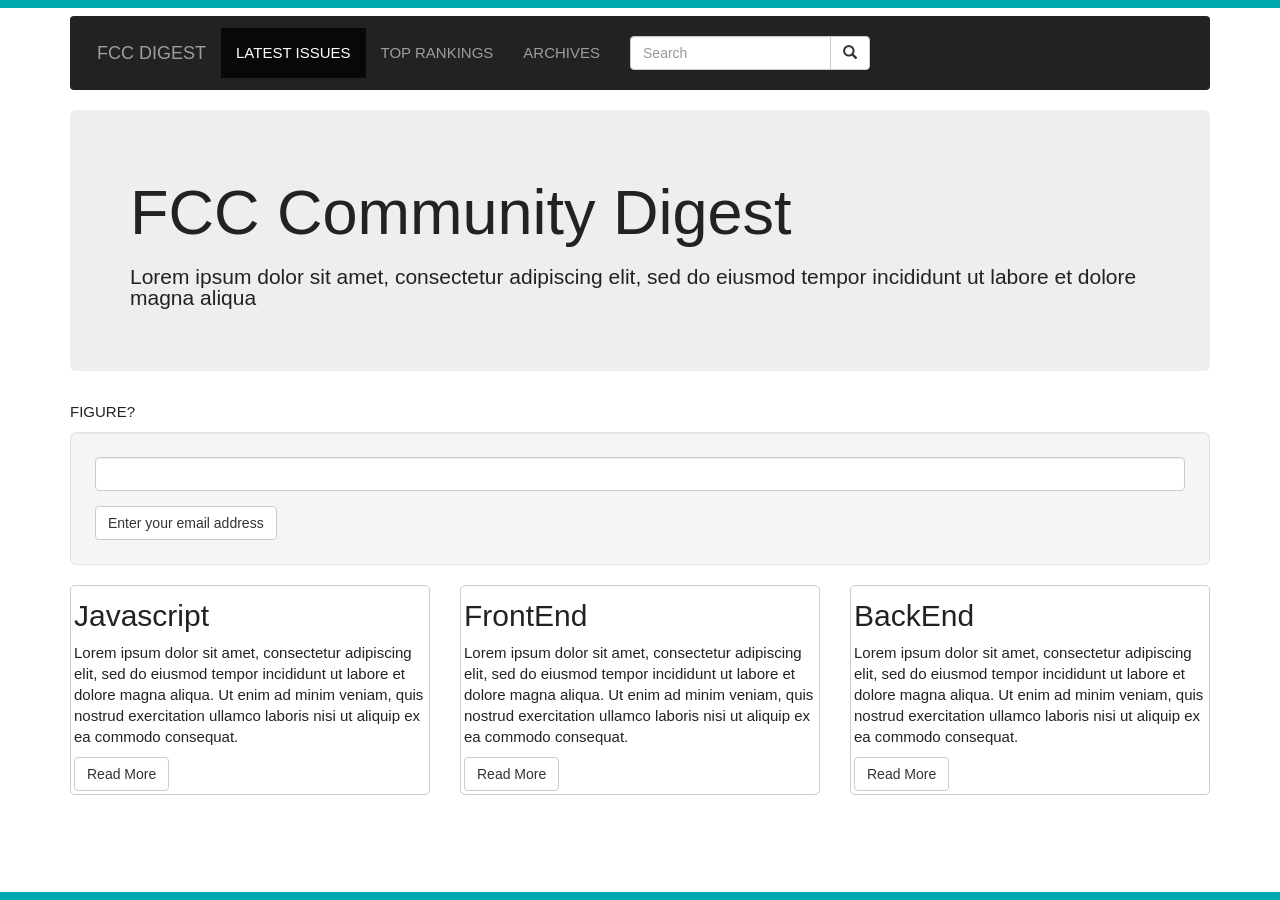
==== index.html @ cb33bf66 "draft: first commit" ====
<!doctype html>

<html lang="en">

<head>
    <meta charset="utf-8">

    <title>FreeCodeCamp Digest</title>
    <meta name="description" content="FreeCodeCamp Digest">
    <meta name="Evaristo" content="SitePoint">

    <!-- Latest compiled and minified CSS -->
    <link rel="stylesheet" href="https://maxcdn.bootstrapcdn.com/bootstrap/3.3.7/css/bootstrap.min.css">
    <!--[if lt IE 9]>
    <script src="https://cdnjs.cloudflare.com/ajax/libs/html5shiv/3.7.3/html5shiv.js"></script>
  <![endif]-->
    <!--<link rel="stylesheet" href="css/styles.css?v=1.0">-->
    <link rel="stylesheet" href="css/styles2.css">
</head>

<body class="news index">

    <header>
        <!--            <div class="navbar easybar">
                <div class="menulinks" style="cursor:pointer" onclick="window.location.href='/'">
                    <a href="/"></a>
                </div>
                <div class="menulink"><a href="*" class="archives">ARCHIVES</a>
                    <span class="divisor">|</span>
                    <a href="*" class="search">SEARCH</a></div>
            </div>

-->
        <div class="container">

            <nav class="navbar navbar-inverse easybar">
                <!--http://stackoverflow.com/questions/18529274/change-navbar-color-in-twitter-bootstrap-3-->
                <div class="container-fluid">

                    <div class="navbar-header">
                        <a class="navbar-brand" href="index.html">FCC Digest</a>
                    </div>

                    <ul class="nav navbar-nav">
                        <li class="active"><a href="index.html">Latest Issues</a></li>
                        <li><a href="list.html">Top Rankings</a></li>
                        <li><a href="reference.html">Archives</a></li>
                    </ul>


                    <form class="navbar-form navbar-left easybar">
                        <div class="input-group">
                            <input type="text" class="form-control" placeholder="Search">
                            <div class="input-group-btn">
                                <button class="btn btn-default" type="submit">
<i class="glyphicon glyphicon-search"></i>
</button>
                            </div>
                        </div>
                    </form>

                </div>

            </nav>

        </div>

    </header>

    <main class="landingpage">
        <div class="container">
            <div class="jumbotron">
                <h1>FCC Community Digest</h1>
                <p>Lorem ipsum dolor sit amet, consectetur adipiscing elit, sed do eiusmod tempor incididunt ut labore et dolore magna aliqua</p>
            </div>
            <!--<p>This is some text.</p>
            <p>This is another text.</p>-->
        </div>

        <div class="container">
            <p>FIGURE?</p>
        </div>
        <div class="container">
            <div class="well well-lg">
                <form>
                    <div class="form-group">
                        <input type="email" class="form-control" id="email">
                    </div>
                    <button type="submit" class="btn btn-default">Enter your email address</button>
                </form>
            </div>
        </div>

    </main>

    <section>
        <div class='container'>
            <div class='row'>
                <div class='col-md-4'>
                    <div class='recentlinks'>
                        <h2>Javascript</h2>
                        <p>Lorem ipsum dolor sit amet, consectetur adipiscing elit, sed do eiusmod tempor incididunt ut labore et dolore magna aliqua. Ut enim ad minim veniam, quis nostrud exercitation ullamco laboris nisi ut aliquip ex ea commodo consequat.
                        </p>
                        <a href='list.html' class='btn btn-default'>Read More</a>
                    </div>
                </div>
                <div class='col-md-4'>
                    <div class='recentlinks'>
                        <h2>FrontEnd</h2>
                        <p>Lorem ipsum dolor sit amet, consectetur adipiscing elit, sed do eiusmod tempor incididunt ut labore et dolore magna aliqua. Ut enim ad minim veniam, quis nostrud exercitation ullamco laboris nisi ut aliquip ex ea commodo consequat.
                        </p>
                        <a href='list.html' class='btn btn-default'>Read More</a>
                    </div>
                </div>
                <div class='col-md-4'>
                    <div class='recentlinks'>
                        <h2>BackEnd</h2>
                        <p>Lorem ipsum dolor sit amet, consectetur adipiscing elit, sed do eiusmod tempor incididunt ut labore et dolore magna aliqua. Ut enim ad minim veniam, quis nostrud exercitation ullamco laboris nisi ut aliquip ex ea commodo consequat.
                        </p>
                        <a href='list.html' class='btn btn-default'>Read More</a>
                    </div>
                </div>
            </div>
        </div>
    </section>

    <footer></footer>

    <div id="b-b"></div>







    <!-- jQuery library -->
    <script src="https://ajax.googleapis.com/ajax/libs/jquery/3.2.1/jquery.min.js"></script>
    <!-- Latest compiled JavaScript -->
    <script src="https://maxcdn.bootstrapcdn.com/bootstrap/3.3.7/js/bootstrap.min.js"></script>
    <!--<script src="js/scripts.js"></script>-->

</body>

</html>
<!--
References
* https://stackoverflow.com/questions/19010845/how-do-i-add-a-margin-between-bootstrap-columns-without-wrapping
-->
---- css/styles.css ----
body.news.index {
    border-top-color: #00a9ae;
}

body {
    font-family: "Helevetica Neue", Arial;
    font-size: 15px;
    border-top: 8px solid #f4f4f4;
    position: relative;
    color: #222222;
    margin: 0px;
    line-height: 1.4em;
    padding-top: 8px;
    min-height: 100vh;
    display: block;
}

* {
    box-sizing: border-box;
}

div.easybar {
    padding: 12px;
    font-size: 15px;
    text-transform: uppercase;
    position: relative;
    /**float: left;
    line-height: 1.0em;
    font-weight: 500;**/
}

header {
    text-align: center;
}
---- css/styles2.css ----
/**https://bootstrapbay.com/blog/customize-bootstrap/**/

body.news.index {
    border-top-color: #00a9ae;
    border-bottom-color: #00a9ae;
}

body {
    font-family: "Helevetica Neue", Arial;
    font-size: 15px;
    border-top: 8px solid #f4f4f4;
    position: relative;
    color: #222222;
    margin: 0px;
    line-height: 1.4em;
    padding-top: 8px;
    min-height: 100vh;
    display: block;
}

* {
    box-sizing: border-box;
}

.navbar {
    border: 0px;
}

nav.easybar {
    padding: 12px;
    font-size: 15px;
    text-transform: uppercase;
    position: relative;
    /**float: left;
    line-height: 1.0em;
    font-weight: 500;**/
}

header {
    text-align: center;
}

#b-b {
    background-color: #00a9ae;
    position: absolute;
    bottom: 0px;
    height: 8px;
    width: 100%;
}

H1 {
    color: #00a9ae;
    line-height: 1.4em;
    font-size: 2.5em;
    font-weight: 300;
    display: block;
    font-size: 2em;
    -webkit-margin-before: 0.67em;
    -webkit-margin-after: 0.67em;
    -webkit-margin-start: 0px;
    -webkit-margin-end: 0px;
}

H1,
H2,
H3 {
    margin: 10px 0 10px 0;
}

column2 {
    -webkit-column-count: 2;
    -moz-column-count: 2;
    column-count: 2;
}

.columns {
    /* -webkit-column-gap: 20px; */
    -moz-column-gap: 20px;
    column-gap: 20px;
}

.recentlinks {
    padding: 3px;
    border: 1px solid #ccc;
    margin: 0px;
    border-radius: 5px;
}


/*.jbtrchart {
    max-height: 50px;
}*/

.chart {
    width: 100%;
    max-height: 100px;
}


/*------------------------------------------------------*/

#myInput {
    background-image: url('/css/searchicon.png');
    /* Add a search icon to input */
    background-position: 10px 12px;
    /* Position the search icon */
    background-repeat: no-repeat;
    /* Do not repeat the icon image */
    width: 100%;
    /* Full-width */
    font-size: 16px;
    /* Increase font-size */
    padding: 12px 20px 12px 40px;
    /* Add some padding */
    border: 1px solid #ddd;
    /* Add a grey border */
    margin-bottom: 12px;
    /* Add some space below the input */
}

#myUL,
#myUL2 {
    /* Remove default list styling */
    list-style-type: none;
    padding: 0;
    margin: 0;
}

#myUL li a {
    border: 1px solid #ddd;
    /* Add a border to all links */
    margin-top: -1px;
    /* Prevent double borders */
    background-color: #f6f6f6;
    /* Grey background color */
    padding: 12px;
    /* Add some padding */
    text-decoration: none;
    /* Remove default text underline */
    font-size: 18px;
    /* Increase the font-size */
    color: black;
    /* Add a black text color */
    display: block;
    /* Make it into a block element to fill the whole list */
}

#myUL li a.header {
    background-color: #e2e2e2;
    /* Add a darker background color for headers */
    cursor: default;
    /* Change cursor style */
}

#myUL li a:hover:not(.header) {
    background-color: #eee;
    /* Add a hover effect to all links, except for headers */
}

#myUL2 li {
    border: 1px solid #ddd;
    /* Add a border to all links */
    margin-top: -1px;
    /* Prevent double borders */
    background-color: #f6f6f6;
    /* Grey background color */
    padding: 12px;
    /* Add some padding */
    text-decoration: none;
    /* Remove default text underline */
    font-size: 18px;
    /* Increase the font-size */
    color: black;
    /* Add a black text color */
    display: block;
    /* Make it into a block element to fill the whole list */
}
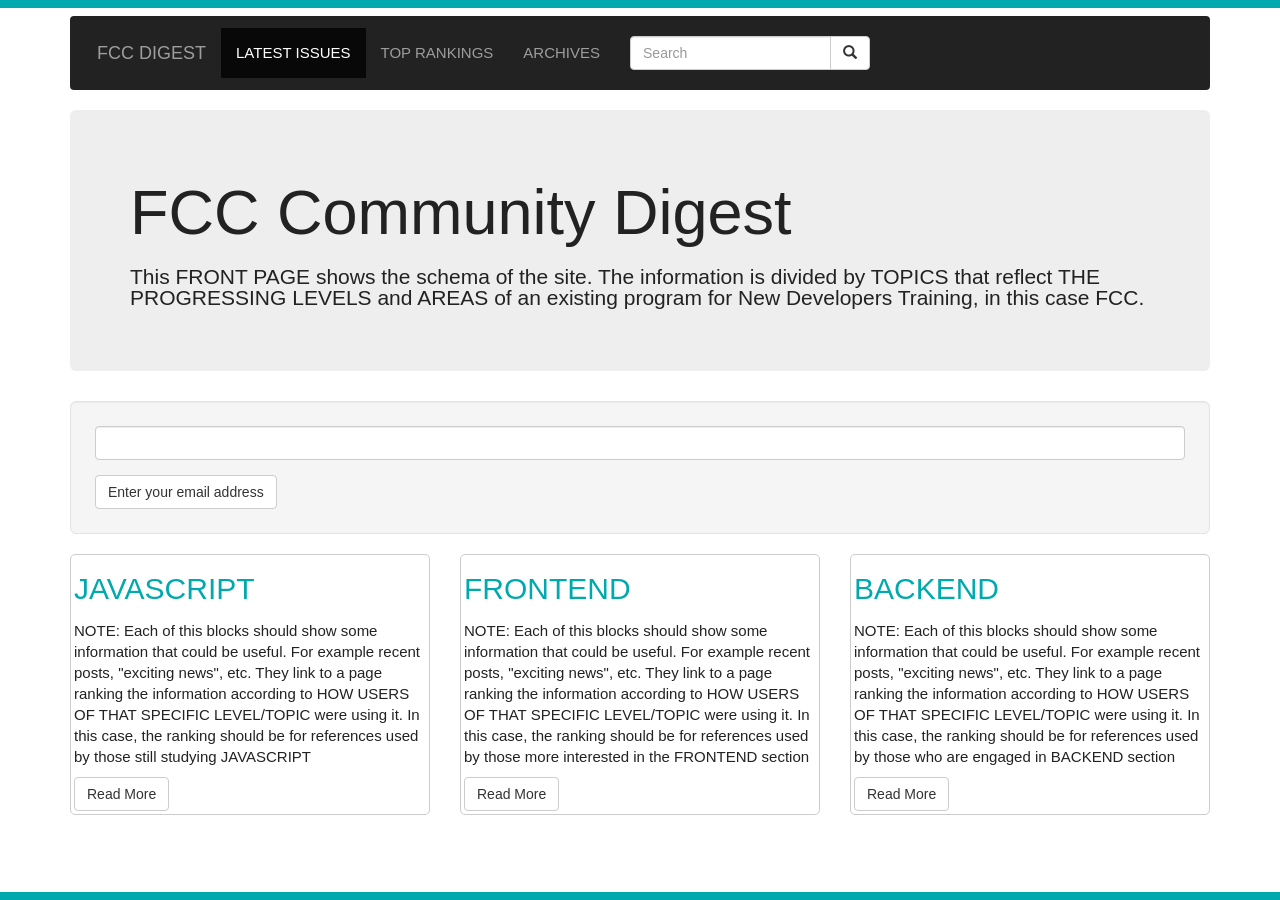
==== commit 6e955ade: "draft: using 'real data'; adding some user stories" ====
--- a/index.html
+++ b/index.html
@@ -43,7 +43,7 @@
 
                     <ul class="nav navbar-nav">
                         <li class="active"><a href="index.html">Latest Issues</a></li>
-                        <li><a href="list.html">Top Rankings</a></li>
+                        <li><a href="table.html">Top Rankings</a></li>
                         <li><a href="reference.html">Archives</a></li>
                     </ul>
 
@@ -71,14 +71,10 @@
         <div class="container">
             <div class="jumbotron">
                 <h1>FCC Community Digest</h1>
-                <p>Lorem ipsum dolor sit amet, consectetur adipiscing elit, sed do eiusmod tempor incididunt ut labore et dolore magna aliqua</p>
+                <p>This FRONT PAGE shows the schema of the site. The information is divided by TOPICS that reflect THE PROGRESSING LEVELS and AREAS of an existing program for New Developers Training, in this case FCC.</p>
             </div>
             <!--<p>This is some text.</p>
             <p>This is another text.</p>-->
-        </div>
-
-        <div class="container">
-            <p>FIGURE?</p>
         </div>
         <div class="container">
             <div class="well well-lg">
@@ -98,26 +94,26 @@
             <div class='row'>
                 <div class='col-md-4'>
                     <div class='recentlinks'>
-                        <h2>Javascript</h2>
-                        <p>Lorem ipsum dolor sit amet, consectetur adipiscing elit, sed do eiusmod tempor incididunt ut labore et dolore magna aliqua. Ut enim ad minim veniam, quis nostrud exercitation ullamco laboris nisi ut aliquip ex ea commodo consequat.
-                        </p>
-                        <a href='list.html' class='btn btn-default'>Read More</a>
+                        <h1>JAVASCRIPT</h1>
+                        <p>NOTE: Each of this blocks should show some information that could be useful. For example recent posts, "exciting news", etc. They link to a page ranking the information according to HOW USERS OF THAT SPECIFIC LEVEL/TOPIC were using
+                            it. In this case, the ranking should be for references used by those still studying JAVASCRIPT</p>
+                        <a href='table.html' class='btn btn-default'>Read More</a>
                     </div>
                 </div>
                 <div class='col-md-4'>
                     <div class='recentlinks'>
-                        <h2>FrontEnd</h2>
-                        <p>Lorem ipsum dolor sit amet, consectetur adipiscing elit, sed do eiusmod tempor incididunt ut labore et dolore magna aliqua. Ut enim ad minim veniam, quis nostrud exercitation ullamco laboris nisi ut aliquip ex ea commodo consequat.
-                        </p>
-                        <a href='list.html' class='btn btn-default'>Read More</a>
+                        <h1>FRONTEND</h1>
+                        <p>NOTE: Each of this blocks should show some information that could be useful. For example recent posts, "exciting news", etc. They link to a page ranking the information according to HOW USERS OF THAT SPECIFIC LEVEL/TOPIC were using
+                            it. In this case, the ranking should be for references used by those more interested in the FRONTEND section</p>
+                        <a href='table.html' class='btn btn-default'>Read More</a>
                     </div>
                 </div>
                 <div class='col-md-4'>
                     <div class='recentlinks'>
-                        <h2>BackEnd</h2>
-                        <p>Lorem ipsum dolor sit amet, consectetur adipiscing elit, sed do eiusmod tempor incididunt ut labore et dolore magna aliqua. Ut enim ad minim veniam, quis nostrud exercitation ullamco laboris nisi ut aliquip ex ea commodo consequat.
-                        </p>
-                        <a href='list.html' class='btn btn-default'>Read More</a>
+                        <h1>BACKEND</h1>
+                        <p>NOTE: Each of this blocks should show some information that could be useful. For example recent posts, "exciting news", etc. They link to a page ranking the information according to HOW USERS OF THAT SPECIFIC LEVEL/TOPIC were using
+                            it. In this case, the ranking should be for references used by those who are engaged in BACKEND section</p>
+                        <a href='table.html' class='btn btn-default'>Read More</a>
                     </div>
                 </div>
             </div>
--- a/css/styles2.css
+++ b/css/styles2.css
@@ -118,43 +118,11 @@
     /* Add some space below the input */
 }
 
-#myUL,
 #myUL2 {
     /* Remove default list styling */
     list-style-type: none;
     padding: 0;
     margin: 0;
-}
-
-#myUL li a {
-    border: 1px solid #ddd;
-    /* Add a border to all links */
-    margin-top: -1px;
-    /* Prevent double borders */
-    background-color: #f6f6f6;
-    /* Grey background color */
-    padding: 12px;
-    /* Add some padding */
-    text-decoration: none;
-    /* Remove default text underline */
-    font-size: 18px;
-    /* Increase the font-size */
-    color: black;
-    /* Add a black text color */
-    display: block;
-    /* Make it into a block element to fill the whole list */
-}
-
-#myUL li a.header {
-    background-color: #e2e2e2;
-    /* Add a darker background color for headers */
-    cursor: default;
-    /* Change cursor style */
-}
-
-#myUL li a:hover:not(.header) {
-    background-color: #eee;
-    /* Add a hover effect to all links, except for headers */
 }
 
 #myUL2 li {
@@ -174,4 +142,41 @@
     /* Add a black text color */
     display: block;
     /* Make it into a block element to fill the whole list */
+}
+
+#myTable {
+    border-collapse: collapse;
+    /* Collapse borders */
+    width: 100%;
+    /* Full-width */
+    border: 1px solid #ddd;
+    /* Add a grey border */
+    font-size: 18px;
+    /* Increase font-size */
+}
+
+#myTable th,
+#myTable td {
+    text-align: left;
+    /* Left-align text */
+    padding: 12px;
+    /* Add padding */
+}
+
+#myTable tr {
+    /* Add a bottom border to all table rows */
+    border-bottom: 1px solid #ddd;
+}
+
+#myTable tr.header,
+#myTable tr:hover {
+    /* Add a grey background color to the table header and on hover */
+    background-color: #f1f1f1;
+}
+
+#myTable td.subheader {
+    background-color: #e2e2e2;
+    /* Add a darker background color for headers */
+    cursor: default;
+    /* Change cursor style */
 }
